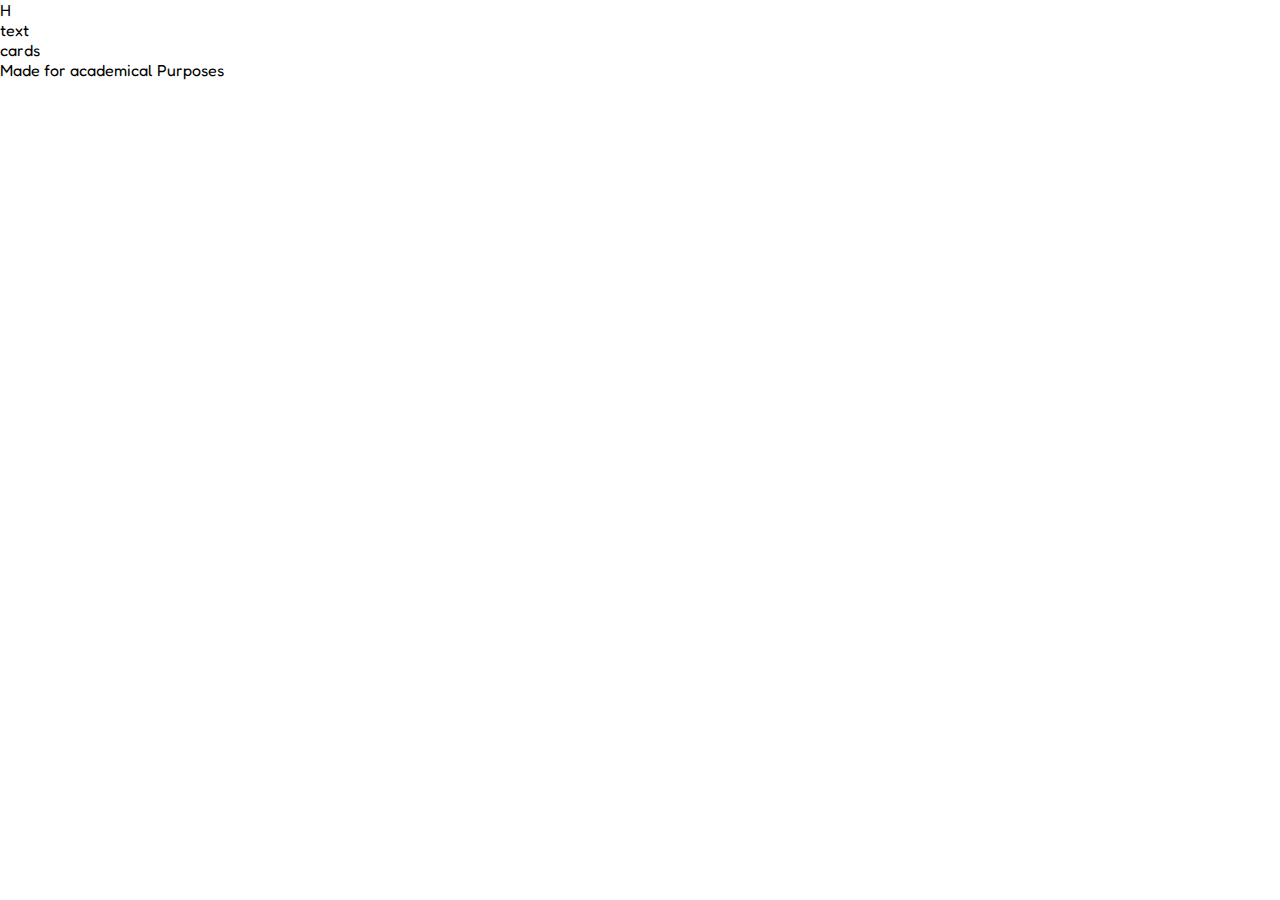
==== bonus/index.html @ a457d70a "Init Bonus" ====
<!DOCTYPE html>
<html lang="en">
<head>
  <meta charset="UTF-8">
  <meta name="viewport" content="width=device-width, initial-scale=1.0">
  <link rel="stylesheet" href="css/style.css">
  <link rel="preconnect" href="https://fonts.googleapis.com">
  <link rel="preconnect" href="https://fonts.gstatic.com" crossorigin>
  <link href="https://fonts.googleapis.com/css2?family=Fredoka:wght@300;400;700&display=swap" rel="stylesheet">
  <title>Bonus flex-cards </title>
</head>
<body>
  <header>
    H
  </header>
  <main>
    <section>
      text
    </section>
    <section>
      cards
    </section>
  </main>
  <footer>
    <p>Made for academical Purposes</p>
  </footer>
</body>
</html>
---- bonus/css/style.css ----
/* general */
* {
  padding: 0;
  margin: 0;
  box-sizing: border-box;
  font-family: 'Fredoka', sans-serif;
}
.clearfix::after {
  content: '';
  display: table;
  clear: both;
}
.debug {
  background-color: rgb(224, 2, 2);
  border:1px solid black;
  min-height: 100px;
}
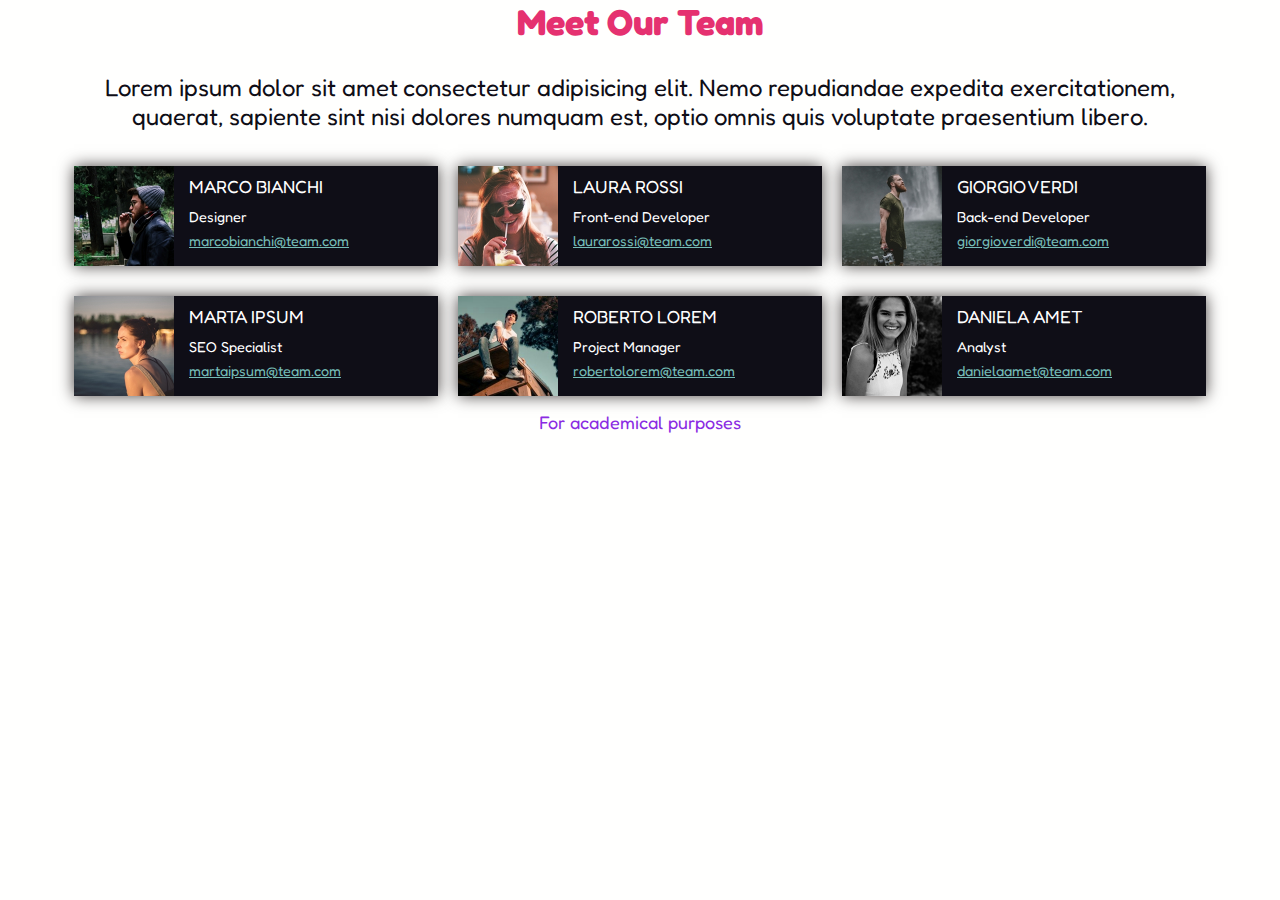
==== commit 6c48aad8: "success: bonus done" ====
--- a/bonus/index.html
+++ b/bonus/index.html
@@ -7,22 +7,98 @@
   <link rel="preconnect" href="https://fonts.googleapis.com">
   <link rel="preconnect" href="https://fonts.gstatic.com" crossorigin>
   <link href="https://fonts.googleapis.com/css2?family=Fredoka:wght@300;400;700&display=swap" rel="stylesheet">
-  <title>Bonus flex-cards </title>
+  
+
+  <title>Float Cards</title>
 </head>
 <body>
-  <header>
-    H
-  </header>
-  <main>
+  <div class="container">
+    <header>
+    <!-- titulo -->
+    <h1>Meet Our Team</h1>
+    <!-- /titulo -->
+    </header>
+
+
+    <main>
+    <!-- texto -->
+    <section class="texto">
+      <p>Lorem ipsum dolor sit amet consectetur adipisicing elit. Nemo repudiandae expedita exercitationem, quaerat, sapiente sint nisi dolores numquam est, optio omnis quis voluptate praesentium libero.
+      </p>
+
+    </section>
+    <!-- /texto -->
     <section>
-      text
+      <div class="cards clearfix">
+        <div class="row">
+          <div class="col">
+            <div class="card clearfix">
+              <img src="../img/male1.png" alt="marco">
+              <div class="info">
+                <p>MARCO BIANCHI</p>
+                <span class="role">Designer</span>
+                <a href="#" class="correo">marcobianchi@team.com</a>
+              </div>
+            </div>
+          </div>
+          <div class="col">
+            <div class="card clearfix">
+              <img src="../img/female1.png" alt="laura">
+              <div class="info">
+                <p>LAURA ROSSI</p>
+                <span class="role">Front-end Developer</span>
+                <a href="#" class="correo">laurarossi@team.com</a>
+              </div>
+            </div>
+          </div>     
+          <div class="col">
+            <div class="card clearfix">
+              <img src="../img/male2.png" alt="giorgio">
+              <div class="info">
+                <p>GIORGIO VERDI</p>
+                <span class="role">Back-end Developer</span>
+                <a href="#" class="correo">giorgioverdi@team.com</a>
+              </div>
+            </div>
+          </div>
+          <div class="col">
+            <div class="card clearfix">
+              <img src="../img/female2.png" alt="marta">
+              <div class="info">
+                <p>MARTA IPSUM</p>
+                <span class="role">SEO Specialist</span>
+                <a href="#" class="correo">martaipsum@team.com</a>
+              </div>
+            </div>
+          </div>
+          <div class="col">
+            <div class="card clearfix">
+              <img src="../img/male3.png" alt="roberto">
+              <div class="info">
+                <p>ROBERTO LOREM</p>
+                <span class="role">Project Manager</span>
+                <a href="#" class="correo">robertolorem@team.com</a>
+              </div>
+            </div>
+          </div>
+          <div class="col">
+            <div class="card clearfix">
+              <img src="../img/female3.png" alt="daniela">
+              <div class="info">
+                <p>DANIELA AMET</p>
+                <span class="role">Analyst</span>
+                <a href="#" class="correo">danielaamet@team.com</a>
+              </div>
+            </div>
+          </div>
+        </div>
+      </div>
     </section>
-    <section>
-      cards
-    </section>
-  </main>
-  <footer>
-    <p>Made for academical Purposes</p>
-  </footer>
+    </main>
+    <footer>
+      <p>For academical purposes</p>
+    </footer>
+  </div>
+  
 </body>
 </html>--- a/bonus/css/style.css
+++ b/bonus/css/style.css
@@ -14,4 +14,84 @@
   background-color: rgb(224, 2, 2);
   border:1px solid black;
   min-height: 100px;
+}
+/* container */
+body{
+  background-color: #FFFFFE;
+}
+.container {
+  margin: auto;
+  width: 90%;
+  max-width: 1200px;
+  font-size: 18px;
+}
+
+/* header */
+header {
+  color:#E53170;
+  text-align: center;
+  font-weight: bold;
+  margin: 0px auto 30px;
+}
+
+/* main */
+  /* main generali */
+main .texto {
+  text-align: center;
+  font-size: 1.5rem; 
+  margin-bottom: 20px;
+  color: #0F0E17;
+}
+.row .col,
+.card img, 
+.card.info {
+  float: left;
+}
+.info,
+.info .role{
+  display: inline-block;
+}
+.card p, 
+.card .role {
+  margin-bottom: 7px;
+}
+.info .role,
+.info .correo {
+  font-size: .9rem;
+}
+
+  /* main specifici */
+.row{
+  display: flex;
+  flex-wrap: wrap;
+  justify-content: center;
+}
+.row .col {
+  width: calc(100% /3);
+}
+.col {
+  padding: 15px 10px;
+  min-width: 330px;
+}
+.card {
+  background-color: rgb(15,14,23);
+  color: white;
+  box-shadow: 0px 0px 15px rgb(71, 66, 66);
+}
+.info {
+  padding: 10px 15px;
+}
+.card img {
+  width: 100px;
+}
+.info p {
+  font-size: 1.1rem;
+}
+.info .correo {
+  display: block;
+  color: #75BCB6;
+}
+footer p {
+  text-align: center;
+  color: blueviolet ;
 }